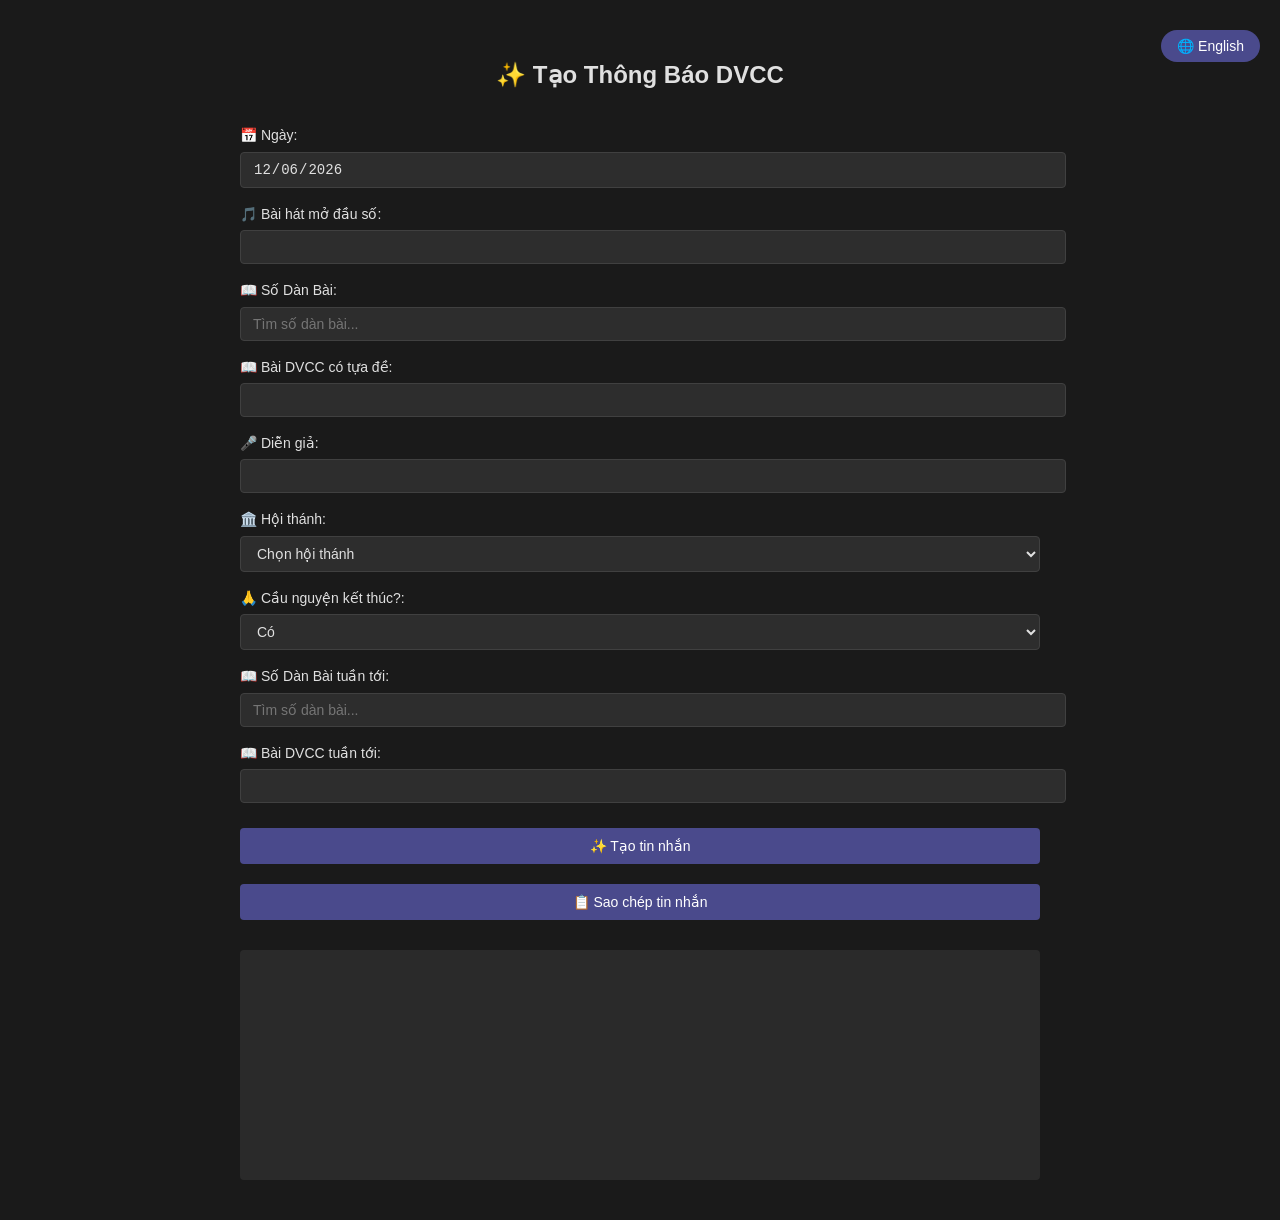
==== index.html @ 04a854a5 "Fixed date picker behavior" ====
<!DOCTYPE html>
<html lang="vi">
<head>
    <meta charset="UTF-8">
    <meta name="viewport" content="width=device-width, initial-scale=1.0">
    <title>Message Generator - Công cụ tạo tin nhắn</title>

    <!-- Primary Meta Tags -->
    <meta name="title" content="Message Generator - Công cụ tạo tin nhắn thông báo">
    <meta name="description" content="Tạo tin nhắn thông báo cho buổi nhóm họp cuối tuần một cách nhanh chóng và chuyên nghiệp. Giao diện hiện đại, hỗ trợ tiếng Việt và tiếng Anh.">
    <meta name="keywords" content="message generator, tin nhắn thông báo, nhóm họp cuối tuần, công cụ tạo tin nhắn">
    <meta name="author" content="JWCow">

    <!-- Open Graph / Facebook -->
    <meta property="og:type" content="website">
    <meta property="og:url" content="https://nhomhop-messenger.vercel.app/">
    <meta property="og:title" content="Message Generator - Công cụ tạo tin nhắn thông báo">
    <meta property="og:description" content="Tạo tin nhắn thông báo cho buổi nhóm họp cuối tuần một cách nhanh chóng và chuyên nghiệp. Giao diện hiện đại, hỗ trợ tiếng Việt và tiếng Anh.">
    <meta property="og:image" content="https://raw.githubusercontent.com/JWCow/NhomHopCuoiTuan/main/preview.png">
    <meta property="og:image:width" content="1200">
    <meta property="og:image:height" content="630">
    <meta property="og:locale" content="vi_VN">
    <meta property="og:site_name" content="Message Generator">

    <!-- Twitter -->
    <meta property="twitter:card" content="summary_large_image">
    <meta property="twitter:url" content="https://nhomhop-messenger.vercel.app/">
    <meta property="twitter:title" content="Message Generator - Công cụ tạo tin nhắn thông báo">
    <meta property="twitter:description" content="Tạo tin nhắn thông báo cho buổi nhóm họp cuối tuần một cách nhanh chóng và chuyên nghiệp. Giao diện hiện đại, hỗ trợ tiếng Việt và tiếng Anh.">
    <meta property="twitter:image" content="https://raw.githubusercontent.com/JWCow/NhomHopCuoiTuan/main/preview.png">
    <meta name="twitter:creator" content="@JWCow">

    <!-- Favicon -->
    <link rel="icon" type="image/png" href="[data-uri]">

    <style>
        :root {
            --bg-color: #1a1a1a;
            --text-color: #e0e0e0;
            --input-bg: #2d2d2d;
            --input-border: #404040;
            --button-bg: #4a4a8c;
            --button-hover: #5a5aa6;
            --preview-bg: #2a2a2a;
        }

        body {
            font-family: 'Segoe UI', sans-serif;
            background-color: var(--bg-color);
            color: var(--text-color);
            margin: 0;
            padding: 20px;
            line-height: 1.6;
        }

        .container {
            max-width: 800px;
            margin: 0 auto;
            padding: 20px;
        }

        .form-group {
            margin-bottom: 15px;
        }

        label {
            display: block;
            margin-bottom: 5px;
            font-size: 14px;
        }

        input, select {
            width: 100%;
            padding: 8px 12px;
            border: 1px solid var(--input-border);
            border-radius: 4px;
            background-color: var(--input-bg);
            color: var(--text-color);
            font-size: 14px;
        }

        button {
            background-color: var(--button-bg);
            color: white;
            border: none;
            padding: 10px 20px;
            border-radius: 4px;
            cursor: pointer;
            font-size: 14px;
            width: 100%;
            margin: 10px 0;
            transition: background-color 0.3s;
        }

        button:hover {
            background-color: var(--button-hover);
        }

        .preview {
            background-color: var(--preview-bg);
            padding: 15px;
            border-radius: 4px;
            margin-top: 20px;
            white-space: pre-wrap;
            min-height: 200px;
        }

        .title {
            text-align: center;
            margin-bottom: 30px;
            font-size: 24px;
        }

        .language-toggle {
            position: fixed;
            top: 20px;
            right: 20px;
            background-color: var(--button-bg);
            color: white;
            padding: 8px 16px;
            border-radius: 20px;
            cursor: pointer;
            transition: background-color 0.3s;
            border: none;
            font-size: 14px;
            width: auto;
        }

        .language-toggle:hover {
            background-color: var(--button-hover);
        }

        /* Remove the custom outline input styles */
        .outline-input-container {
            position: relative;
            width: 100%;
        }

        .outline-input {
            width: 100%;
            cursor: pointer;
        }

        /* Remove the custom arrow */
        .outline-input-container::after {
            display: none;
        }

        /* Style for datalist options */
        input::-webkit-calendar-picker-indicator {
            opacity: 0;
            cursor: pointer;
            position: absolute;
            right: 0;
            top: 0;
            width: 100%;
            height: 100%;
        }

        /* Highlight matching text */
        .highlight {
            background-color: var(--button-bg);
            color: white;
            padding: 0 2px;
            border-radius: 2px;
        }

        .congregation-input {
            display: flex;
            gap: 10px;
        }

        .congregation-input select,
        .congregation-input input {
            flex: 1;
        }

        datalist {
            max-height: 200px;
            overflow-y: auto;
        }

        /* Add these styles for the date input */
        input[type="date"] {
            position: relative;
            cursor: pointer;
        }

        input[type="date"]::-webkit-calendar-picker-indicator {
            position: absolute;
            right: 8px;
            cursor: pointer;
        }

        input[type="date"]::-webkit-inner-spin-button,
        input[type="date"]::-webkit-clear-button {
            display: none;
        }
    </style>
</head>
<body>
    <button class="language-toggle" onclick="toggleLanguage()">🌐 English</button>
    <div class="container">
        <h1 class="title" data-vi="✨ Tạo Thông Báo DVCC" data-en="✨ Public Talk Announcer">✨ Tạo Thông Báo DVCC</h1>
        
        <div class="form-group">
            <label data-vi="📅 Ngày:" data-en="📅 Date:">📅 Ngày:</label>
            <input type="date" 
                   id="date" 
                   required
                   onblur="this.blur()"
                   onfocus="this.showPicker()">
        </div>

        <div class="form-group">
            <label data-vi="🎵 Bài hát mở đầu số:" data-en="🎵 Opening Song Number:">🎵 Bài hát mở đầu số:</label>
            <input type="number" id="songNumber" required>
        </div>

        <div class="form-group">
            <label data-vi="📖 Số Dàn Bài:" data-en="📖 Outline Number:">📖 Số Dàn Bài:</label>
            <input type="text" 
                   id="outlineSearch" 
                   list="outlineList"
                   placeholder="Tìm số dàn bài..."
                   onchange="handleOutlineSearch(this.value)"
                   required>
            <input type="hidden" id="outlineNumber">
            <datalist id="outlineList">
                <!-- Will be populated by JavaScript -->
            </datalist>
        </div>

        <div class="form-group">
            <label data-vi="📖 Bài DVCC có tựa đề:" data-en="📖 Public Talk Title:">📖 Bài DVCC có tựa đề:</label>
            <input type="text" 
                   id="talkTitle" 
                   readonly 
                   required>
        </div>

        <div class="form-group">
            <label data-vi="🎤 Diễn giả:" data-en="🎤 Speaker:">🎤 Diễn giả:</label>
            <input type="text" id="speaker" required>
        </div>

        <div class="form-group">
            <label data-vi="🏛️ Hội thánh:" data-en="🏛️ Congregation:">🏛️ Hội thánh:</label>
            <div class="congregation-input">
                <select id="congregationSelect" onchange="handleCongregationChange(this.value)">
                    <option value="">Chọn hội thánh</option>
                    <option value="custom" data-vi="Tùy chỉnh" data-en="Custom">Tùy chỉnh</option>
                    <!-- Will be populated by JavaScript -->
                </select>
                <input type="text" 
                       id="congregation" 
                       style="display: none;"
                       placeholder="Nhập tên hội thánh"
                       required>
            </div>
        </div>

        <div class="form-group">
            <label data-vi="🙏 Cầu nguyện kết thúc?:" data-en="🙏 Closing Prayer?:">🙏 Cầu nguyện kết thúc?:</label>
            <select id="prayerConfirm">
                <option value="Có" data-vi="Có" data-en="Yes">Có</option>
                <option value="Không" data-vi="Không" data-en="No">Không</option>
            </select>
        </div>

        <div class="form-group">
            <label data-vi="📖 Số Dàn Bài tuần tới:" data-en="📖 Next Week's Outline Number:">📖 Số Dàn Bài tuần tới:</label>
            <input type="text" 
                   id="nextOutlineSearch" 
                   list="nextOutlineList"
                   placeholder="Tìm số dàn bài..."
                   onchange="handleNextOutlineSearch(this.value)"
                   required>
            <input type="hidden" id="nextOutlineNumber">
            <datalist id="nextOutlineList">
                <!-- Will be populated by JavaScript -->
            </datalist>
        </div>

        <div class="form-group">
            <label data-vi="📖 Bài DVCC tuần tới:" data-en="📖 Next Week's Talk Title:">📖 Bài DVCC tuần tới:</label>
            <input type="text" 
                   id="nextTalkTitle" 
                   readonly>
        </div>

        <button onclick="generateMessage()" data-vi="✨ Tạo tin nhắn" data-en="✨ Generate Message">✨ Tạo tin nhắn</button>
        <button onclick="copyToClipboard()" data-vi="📋 Sao chép tin nhắn" data-en="📋 Copy Message">📋 Sao chép tin nhắn</button>

        <div class="preview" id="preview"></div>
    </div>

    <script>
        let currentLanguage = 'vi';
        const translations = {
            vi: {
                greeting: '👋 Chào các anh!',
                meetingDate: '📅 Nhóm họp ngày',
                has: 'có',
                openingSong: '🎵 Bài hát mở đầu số:',
                talkTitle: '📖 Bài DVCC có tựa đề:',
                speaker: '🎤 Diễn giả:',
                congregation: '🏛️ Hội thánh:',
                closingPrayer: '🙏 Diễn giả sẽ cầu nguyện kết thúc:',
                nextWeekTalk: '📖 Bài DVCC cho thứ bảy tuần tới có tựa đề:',
                thanks: '🙏 Cảm ơn các anh.',
                copyAlert: 'Vui lòng tạo tin nhắn trước khi sao chép!',
                copySuccess: 'Đã sao chép tin nhắn vào clipboard!',
                copyError: 'Không thể sao chép tin nhắn. Vui lòng thử lại!'
            },
            en: {
                greeting: '👋 Hello brothers!',
                meetingDate: '📅 Meeting on',
                has: 'includes',
                openingSong: '🎵 Opening Song Number:',
                talkTitle: '📖 Public Talk Title:',
                speaker: '🎤 Speaker:',
                congregation: '🏛️ Congregation:',
                closingPrayer: '🙏 Speaker will give closing prayer:',
                nextWeekTalk: '📖 Next Saturday\'s Public Talk Title:',
                thanks: '🙏 Thank you brothers.',
                copyAlert: 'Please generate a message before copying!',
                copySuccess: 'Message copied to clipboard!',
                copyError: 'Could not copy message. Please try again!'
            }
        };

        function toggleLanguage() {
            currentLanguage = currentLanguage === 'vi' ? 'en' : 'vi';
            const toggle = document.querySelector('.language-toggle');
            toggle.textContent = currentLanguage === 'vi' ? '🌐 English' : '🌐 Tiếng Việt';
            
            // Update all labels and buttons
            document.querySelectorAll('[data-vi]').forEach(element => {
                element.textContent = element.getAttribute(`data-${currentLanguage}`);
            });

            // Update placeholders
            document.getElementById('congregation').placeholder = 
                currentLanguage === 'vi' ? 'Nhập tên hội thánh' : 'Enter congregation name';
            document.getElementById('outlineSearch').placeholder = 
                currentLanguage === 'vi' ? 'Tìm số dàn bài...' : 'Search outline number...';
            document.getElementById('nextOutlineSearch').placeholder = 
                currentLanguage === 'vi' ? 'Tìm số dàn bài...' : 'Search outline number...';

            // Update select options
            document.querySelectorAll('option[data-vi]').forEach(option => {
                option.textContent = option.getAttribute(`data-${currentLanguage}`);
            });

            // Regenerate message if preview exists
            const preview = document.getElementById('preview');
            if (preview.textContent) {
                generateMessage();
            }
        }

        function formatDate(date) {
            const [year, month, day] = date.split('-');
            return `${day}/${month}/${year}`;
        }

        function generateMessage() {
            const t = translations[currentLanguage];
            const date = formatDate(document.getElementById('date').value);
            const songNumber = document.getElementById('songNumber').value;
            const outlineNumber = document.getElementById('outlineNumber').value;
            const talkTitle = document.getElementById('talkTitle').value;
            const speaker = document.getElementById('speaker').value;
            const congregation = document.getElementById('congregation').value;
            const prayerConfirm = document.getElementById('prayerConfirm').value;
            const nextOutlineNumber = document.getElementById('nextOutlineNumber').value;
            const nextTalkTitle = document.getElementById('nextTalkTitle').value;

            const prayerEmoji = prayerConfirm === 'Có' ? '✅' : '❌';
            const prayerText = currentLanguage === 'vi' ? prayerConfirm : (prayerConfirm === 'Có' ? 'Yes' : 'No');

            const message = `${t.greeting}

${t.meetingDate} ${date} ${t.has}:

${t.openingSong} ${songNumber}

${t.talkTitle}
"${outlineNumber} ${talkTitle}"

${t.speaker} ${speaker}
${t.congregation} ${congregation}
${t.closingPrayer} ${prayerText} ${prayerEmoji}

${t.nextWeekTalk}
"${nextOutlineNumber} ${nextTalkTitle}"

${t.thanks}`;

            document.getElementById('preview').textContent = message;
        }

        function copyToClipboard() {
            const preview = document.getElementById('preview');
            const text = preview.textContent;
            const t = translations[currentLanguage];
            
            if (!text) {
                alert(t.copyAlert);
                return;
            }

            navigator.clipboard.writeText(text).then(() => {
                alert(t.copySuccess);
            }).catch(err => {
                console.error('Copy failed:', err);
                alert(t.copyError);
            });
        }

        // Set today's date as default
        document.getElementById('date').valueAsDate = new Date();

        let outlines = []; // Will store the outline database
        let congregations = []; // Will store the congregations database

        // Function to load the outline database
        async function loadOutlines() {
            try {
                const response = await fetch('outlines.json');
                const data = await response.json();
                outlines = data.outlines;
                populateOutlinesList();
            } catch (error) {
                console.error('Error loading outlines:', error);
            }
        }

        // Function to load the congregations database
        async function loadCongregations() {
            try {
                const response = await fetch('congregations.json');
                const data = await response.json();
                congregations = data.congregations;
                populateCongregationsList();
            } catch (error) {
                console.error('Error loading congregations:', error);
            }
        }

        // Function to populate the outline selects
        function populateOutlinesList() {
            const outlineList = document.getElementById('outlineList');
            const nextOutlineList = document.getElementById('nextOutlineList');
            
            // Clear existing options
            outlineList.innerHTML = '';
            nextOutlineList.innerHTML = '';
            
            // Add outline options
            outlines.forEach(outline => {
                // For the first outline datalist
                const option = document.createElement('option');
                option.value = outline.number;
                option.textContent = `${outline.number.padStart(3, '0')} - ${outline.title}`;
                outlineList.appendChild(option);
                
                // For the next week's outline datalist
                const nextOption = document.createElement('option');
                nextOption.value = outline.number;
                nextOption.textContent = `${outline.number.padStart(3, '0')} - ${outline.title}`;
                nextOutlineList.appendChild(nextOption);
            });
        }

        // Function to populate the congregation select
        function populateCongregationsList() {
            const congregationSelect = document.getElementById('congregationSelect');
            
            // Keep the first two options (placeholder and custom)
            const placeholder = congregationSelect.querySelector('option[value=""]');
            const customOption = congregationSelect.querySelector('option[value="custom"]');
            
            // Clear all options
            congregationSelect.innerHTML = '';
            
            // Add back placeholder and custom options
            if (placeholder) congregationSelect.appendChild(placeholder);
            if (customOption) congregationSelect.appendChild(customOption);
            
            // Add congregation options
            congregations.forEach(congregation => {
                const option = document.createElement('option');
                option.value = congregation.name;
                option.textContent = congregation.name;
                congregationSelect.appendChild(option);
            });
        }

        // Function to handle outline input
        function handleOutlineInput(value) {
            const outline = outlines.find(o => o.number.toString() === value);
            const talkTitleInput = document.getElementById('talkTitle');
            
            if (outline) {
                talkTitleInput.value = outline.title;
            } else {
                talkTitleInput.value = '';
            }
        }

        // Function to handle next outline search
        function handleNextOutlineSearch(value) {
            const outline = outlines.find(o => o.number === value);
            if (outline) {
                document.getElementById('nextOutlineNumber').value = outline.number;
                document.getElementById('nextTalkTitle').value = outline.title;
            }
        }

        // Function to handle congregation selection change
        function handleCongregationChange(value) {
            const congregationInput = document.getElementById('congregation');
            
            if (value === 'custom') {
                congregationInput.style.display = 'block';
                congregationInput.value = '';
                congregationInput.focus();
            } else {
                congregationInput.style.display = 'none';
                congregationInput.value = value || '';  // Handle empty selection
            }
        }

        // Function to handle outline search
        function handleOutlineSearch(value) {
            const outline = outlines.find(o => o.number === value);
            if (outline) {
                document.getElementById('outlineNumber').value = outline.number;
                document.getElementById('talkTitle').value = outline.title;
            }
        }

        // Load outlines and congregations when the page loads
        document.addEventListener('DOMContentLoaded', () => {
            loadOutlines();
            loadCongregations();
        });
    </script>
</body>
</html>
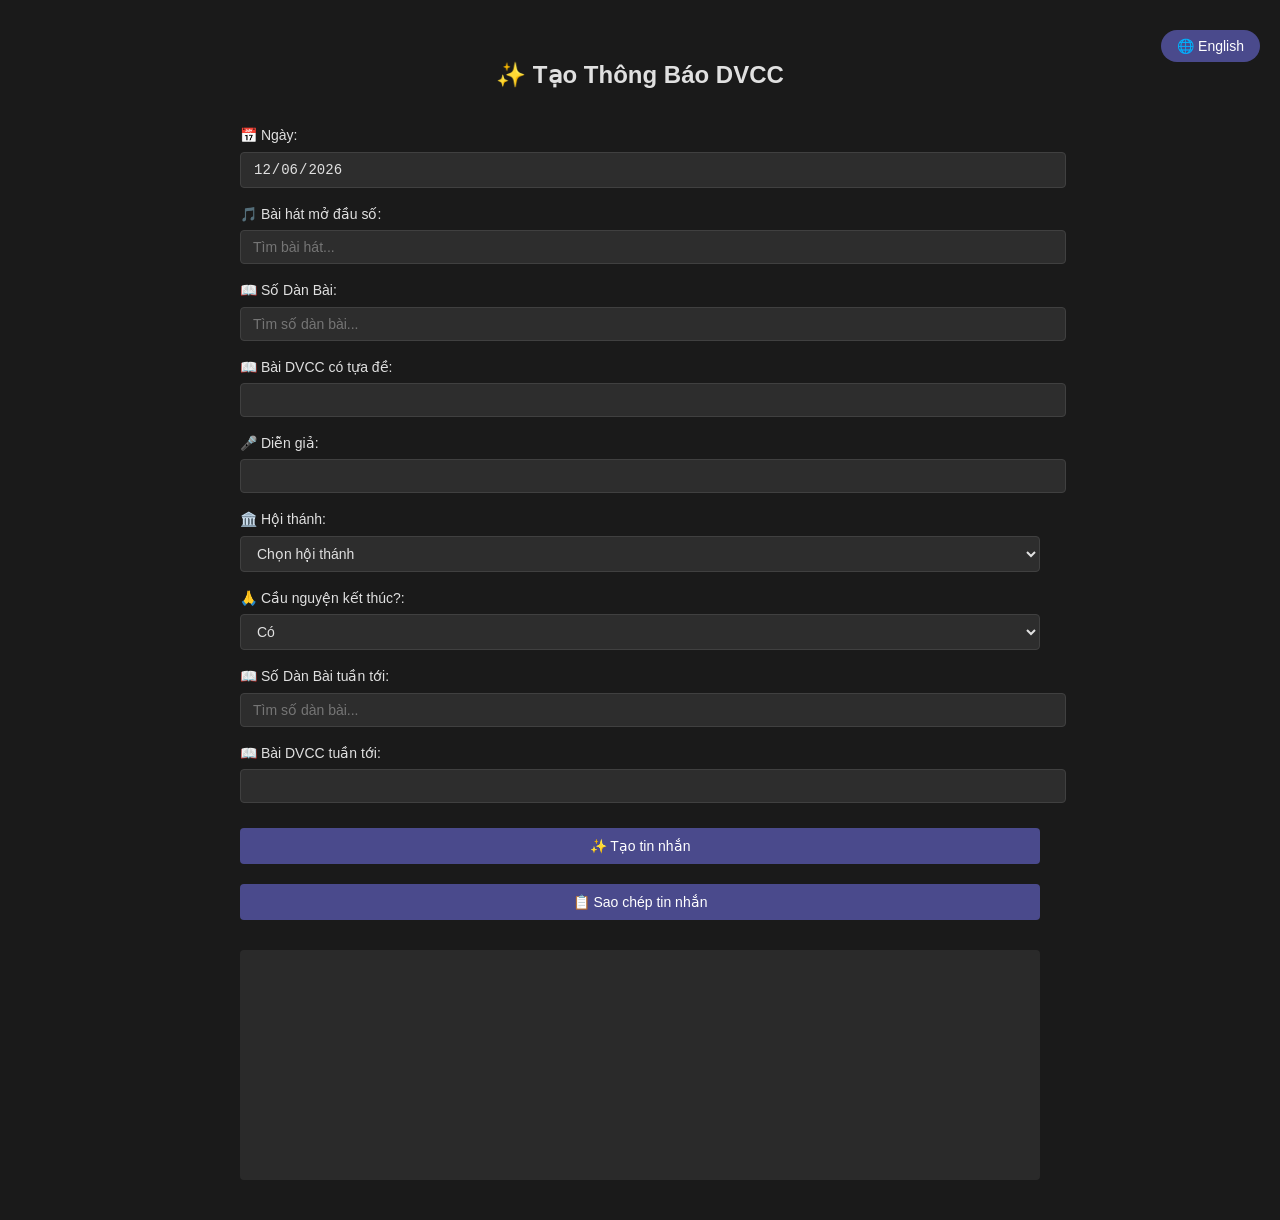
==== commit f2d6edf8: "Added searchable song selection with complete songs database" ====
--- a/index.html
+++ b/index.html
@@ -214,7 +214,16 @@
 
         <div class="form-group">
             <label data-vi="🎵 Bài hát mở đầu số:" data-en="🎵 Opening Song Number:">🎵 Bài hát mở đầu số:</label>
-            <input type="number" id="songNumber" required>
+            <input type="text" 
+                   id="songSearch" 
+                   list="songList"
+                   placeholder="Tìm bài hát..."
+                   onchange="handleSongSearch(this.value)"
+                   required>
+            <input type="hidden" id="songNumber">
+            <datalist id="songList">
+                <!-- Will be populated by JavaScript -->
+            </datalist>
         </div>
 
         <div class="form-group">
@@ -424,6 +433,7 @@
 
         let outlines = []; // Will store the outline database
         let congregations = []; // Will store the congregations database
+        let songs = []; // Will store the songs database
 
         // Function to load the outline database
         async function loadOutlines() {
@@ -446,6 +456,18 @@
                 populateCongregationsList();
             } catch (error) {
                 console.error('Error loading congregations:', error);
+            }
+        }
+
+        // Function to load the songs database
+        async function loadSongs() {
+            try {
+                const response = await fetch('songs.json');
+                const data = await response.json();
+                songs = data.songs;
+                populateSongsList();
+            } catch (error) {
+                console.error('Error loading songs:', error);
             }
         }
 
@@ -498,6 +520,22 @@
             });
         }
 
+        // Function to populate the songs datalist
+        function populateSongsList() {
+            const songList = document.getElementById('songList');
+            
+            // Clear existing options
+            songList.innerHTML = '';
+            
+            // Add song options
+            songs.forEach(song => {
+                const option = document.createElement('option');
+                option.value = song.number;
+                option.textContent = `${song.number.padStart(3, '0')} - ${song.title}`;
+                songList.appendChild(option);
+            });
+        }
+
         // Function to handle outline input
         function handleOutlineInput(value) {
             const outline = outlines.find(o => o.number.toString() === value);
@@ -542,10 +580,19 @@
             }
         }
 
-        // Load outlines and congregations when the page loads
+        // Function to handle song search
+        function handleSongSearch(value) {
+            const song = songs.find(s => s.number === value);
+            if (song) {
+                document.getElementById('songNumber').value = song.number;
+            }
+        }
+
+        // Load outlines, congregations, and songs when the page loads
         document.addEventListener('DOMContentLoaded', () => {
             loadOutlines();
             loadCongregations();
+            loadSongs();
         });
     </script>
 </body>
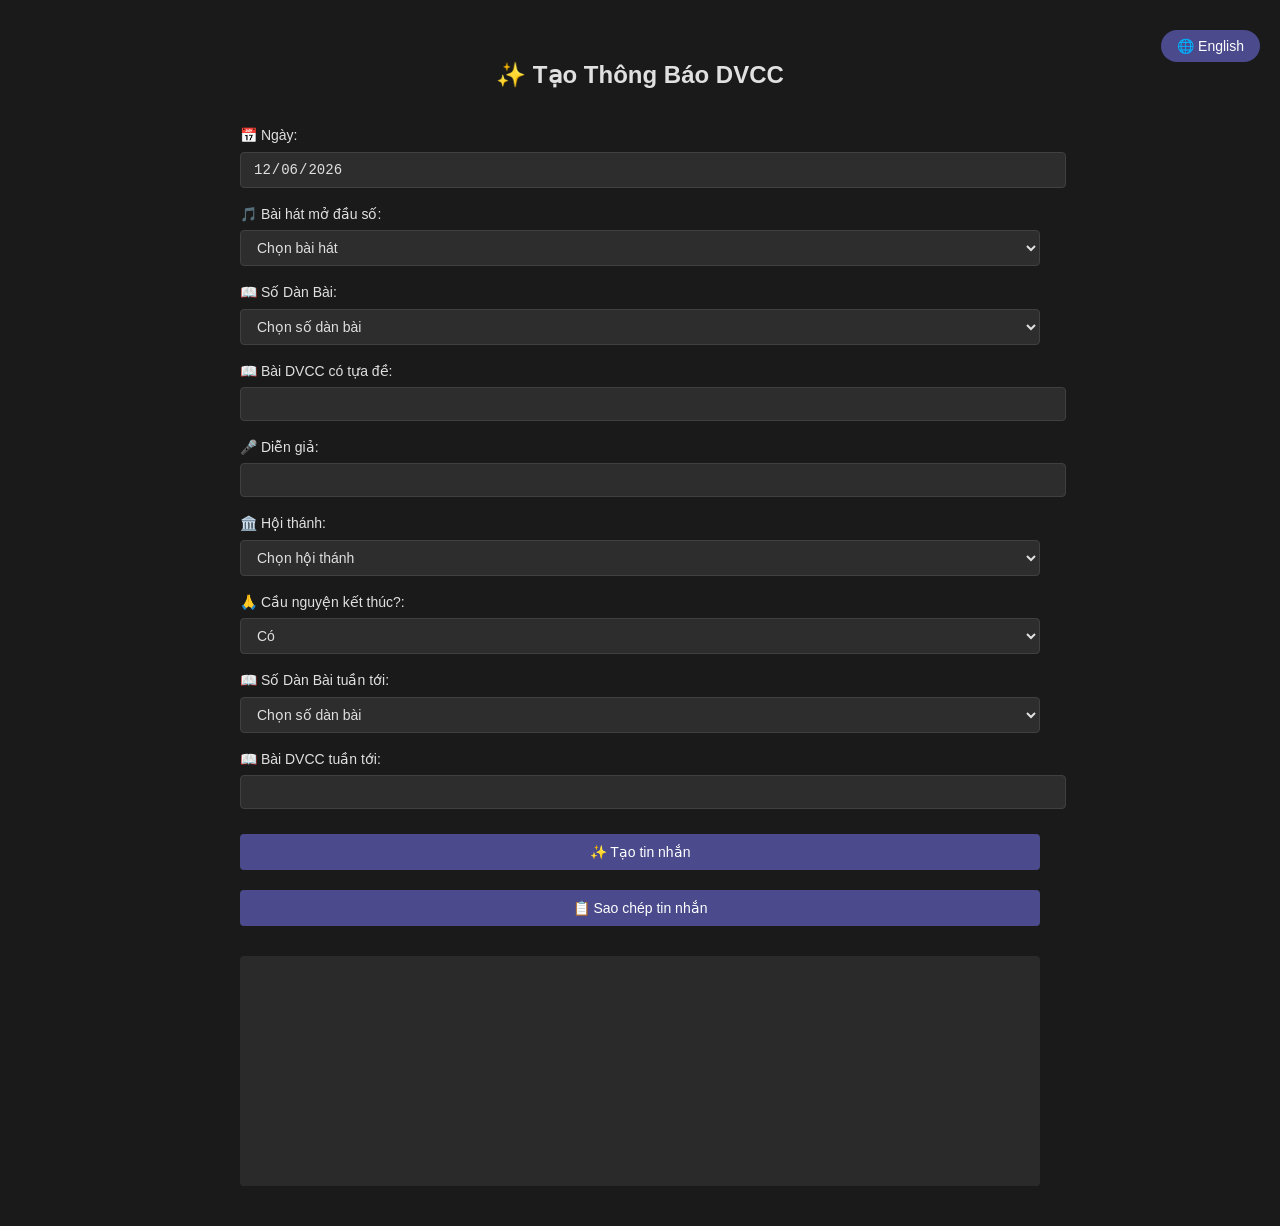
==== commit 332e36cd: "Improve UX with dropdown selects and update data lists" ====
--- a/index.html
+++ b/index.html
@@ -1,399 +1,627 @@
 <!DOCTYPE html>
 <html lang="vi">
-<head>
-    <meta charset="UTF-8">
-    <meta name="viewport" content="width=device-width, initial-scale=1.0">
-    <title>Message Generator - Công cụ tạo tin nhắn</title>
-
-    <!-- Primary Meta Tags -->
-    <meta name="title" content="Message Generator - Công cụ tạo tin nhắn thông báo">
-    <meta name="description" content="Tạo tin nhắn thông báo cho buổi nhóm họp cuối tuần một cách nhanh chóng và chuyên nghiệp. Giao diện hiện đại, hỗ trợ tiếng Việt và tiếng Anh.">
-    <meta name="keywords" content="message generator, tin nhắn thông báo, nhóm họp cuối tuần, công cụ tạo tin nhắn">
-    <meta name="author" content="JWCow">
-
-    <!-- Open Graph / Facebook -->
-    <meta property="og:type" content="website">
-    <meta property="og:url" content="https://nhomhop-messenger.vercel.app/">
-    <meta property="og:title" content="Message Generator - Công cụ tạo tin nhắn thông báo">
-    <meta property="og:description" content="Tạo tin nhắn thông báo cho buổi nhóm họp cuối tuần một cách nhanh chóng và chuyên nghiệp. Giao diện hiện đại, hỗ trợ tiếng Việt và tiếng Anh.">
-    <meta property="og:image" content="https://raw.githubusercontent.com/JWCow/NhomHopCuoiTuan/main/preview.png">
-    <meta property="og:image:width" content="1200">
-    <meta property="og:image:height" content="630">
-    <meta property="og:locale" content="vi_VN">
-    <meta property="og:site_name" content="Message Generator">
-
-    <!-- Twitter -->
-    <meta property="twitter:card" content="summary_large_image">
-    <meta property="twitter:url" content="https://nhomhop-messenger.vercel.app/">
-    <meta property="twitter:title" content="Message Generator - Công cụ tạo tin nhắn thông báo">
-    <meta property="twitter:description" content="Tạo tin nhắn thông báo cho buổi nhóm họp cuối tuần một cách nhanh chóng và chuyên nghiệp. Giao diện hiện đại, hỗ trợ tiếng Việt và tiếng Anh.">
-    <meta property="twitter:image" content="https://raw.githubusercontent.com/JWCow/NhomHopCuoiTuan/main/preview.png">
-    <meta name="twitter:creator" content="@JWCow">
-
-    <!-- Favicon -->
-    <link rel="icon" type="image/png" href="[data-uri]">
-
-    <style>
-        :root {
-            --bg-color: #1a1a1a;
-            --text-color: #e0e0e0;
-            --input-bg: #2d2d2d;
-            --input-border: #404040;
-            --button-bg: #4a4a8c;
-            --button-hover: #5a5aa6;
-            --preview-bg: #2a2a2a;
-        }
-
-        body {
-            font-family: 'Segoe UI', sans-serif;
-            background-color: var(--bg-color);
-            color: var(--text-color);
-            margin: 0;
-            padding: 20px;
-            line-height: 1.6;
-        }
-
-        .container {
-            max-width: 800px;
-            margin: 0 auto;
-            padding: 20px;
-        }
-
-        .form-group {
-            margin-bottom: 15px;
-        }
-
-        label {
-            display: block;
-            margin-bottom: 5px;
-            font-size: 14px;
-        }
-
-        input, select {
-            width: 100%;
-            padding: 8px 12px;
-            border: 1px solid var(--input-border);
-            border-radius: 4px;
-            background-color: var(--input-bg);
-            color: var(--text-color);
-            font-size: 14px;
-        }
-
-        button {
-            background-color: var(--button-bg);
-            color: white;
-            border: none;
-            padding: 10px 20px;
-            border-radius: 4px;
-            cursor: pointer;
-            font-size: 14px;
-            width: 100%;
-            margin: 10px 0;
-            transition: background-color 0.3s;
-        }
-
-        button:hover {
-            background-color: var(--button-hover);
-        }
-
-        .preview {
-            background-color: var(--preview-bg);
-            padding: 15px;
-            border-radius: 4px;
-            margin-top: 20px;
-            white-space: pre-wrap;
-            min-height: 200px;
-        }
-
-        .title {
-            text-align: center;
-            margin-bottom: 30px;
-            font-size: 24px;
-        }
-
-        .language-toggle {
-            position: fixed;
-            top: 20px;
-            right: 20px;
-            background-color: var(--button-bg);
-            color: white;
-            padding: 8px 16px;
-            border-radius: 20px;
-            cursor: pointer;
-            transition: background-color 0.3s;
-            border: none;
-            font-size: 14px;
-            width: auto;
-        }
-
-        .language-toggle:hover {
-            background-color: var(--button-hover);
-        }
-
-        /* Remove the custom outline input styles */
-        .outline-input-container {
-            position: relative;
-            width: 100%;
-        }
-
-        .outline-input {
-            width: 100%;
-            cursor: pointer;
-        }
-
-        /* Remove the custom arrow */
-        .outline-input-container::after {
-            display: none;
-        }
-
-        /* Style for datalist options */
-        input::-webkit-calendar-picker-indicator {
-            opacity: 0;
-            cursor: pointer;
-            position: absolute;
-            right: 0;
-            top: 0;
-            width: 100%;
-            height: 100%;
-        }
-
-        /* Highlight matching text */
-        .highlight {
-            background-color: var(--button-bg);
-            color: white;
-            padding: 0 2px;
-            border-radius: 2px;
-        }
-
-        .congregation-input {
-            display: flex;
-            gap: 10px;
-        }
-
-        .congregation-input select,
-        .congregation-input input {
-            flex: 1;
-        }
-
-        datalist {
-            max-height: 200px;
-            overflow-y: auto;
-        }
-
-        /* Add these styles for the date input */
-        input[type="date"] {
-            position: relative;
-            cursor: pointer;
-        }
-
-        input[type="date"]::-webkit-calendar-picker-indicator {
-            position: absolute;
-            right: 8px;
-            cursor: pointer;
-        }
-
-        input[type="date"]::-webkit-inner-spin-button,
-        input[type="date"]::-webkit-clear-button {
-            display: none;
-        }
-    </style>
-</head>
-<body>
-    <button class="language-toggle" onclick="toggleLanguage()">🌐 English</button>
-    <div class="container">
-        <h1 class="title" data-vi="✨ Tạo Thông Báo DVCC" data-en="✨ Public Talk Announcer">✨ Tạo Thông Báo DVCC</h1>
-        
-        <div class="form-group">
-            <label data-vi="📅 Ngày:" data-en="📅 Date:">📅 Ngày:</label>
-            <input type="date" 
-                   id="date" 
-                   required
-                   onblur="this.blur()"
-                   onfocus="this.showPicker()">
+    <head>
+        <meta charset="UTF-8">
+        <meta name="viewport" content="width=device-width, initial-scale=1.0">
+        <title>Message Generator - Công cụ tạo tin nhắn</title>
+
+        <!-- Primary Meta Tags -->
+        <meta
+            name="title"
+            content="Message Generator - Công cụ tạo tin nhắn thông báo"
+        >
+        <meta
+            name="description"
+            content="Tạo tin nhắn thông báo cho buổi nhóm họp cuối tuần một cách nhanh chóng và chuyên nghiệp. Giao diện hiện đại, hỗ trợ tiếng Việt và tiếng Anh."
+        >
+        <meta
+            name="keywords"
+            content="message generator, tin nhắn thông báo, nhóm họp cuối tuần, công cụ tạo tin nhắn"
+        >
+        <meta name="author" content="JWCow">
+
+        <!-- Open Graph / Facebook -->
+        <meta property="og:type" content="website">
+        <meta property="og:url" content="https://nhomhop-messenger.vercel.app/">
+        <meta
+            property="og:title"
+            content="Message Generator - Công cụ tạo tin nhắn thông báo"
+        >
+        <meta
+            property="og:description"
+            content="Tạo tin nhắn thông báo cho buổi nhóm họp cuối tuần một cách nhanh chóng và chuyên nghiệp. Giao diện hiện đại, hỗ trợ tiếng Việt và tiếng Anh."
+        >
+        <meta
+            property="og:image"
+            content="https://raw.githubusercontent.com/JWCow/NhomHopCuoiTuan/main/preview.png"
+        >
+        <meta property="og:image:width" content="1200">
+        <meta property="og:image:height" content="630">
+        <meta property="og:locale" content="vi_VN">
+        <meta property="og:site_name" content="Message Generator">
+
+        <!-- Twitter -->
+        <meta property="twitter:card" content="summary_large_image">
+        <meta
+            property="twitter:url"
+            content="https://nhomhop-messenger.vercel.app/"
+        >
+        <meta
+            property="twitter:title"
+            content="Message Generator - Công cụ tạo tin nhắn thông báo"
+        >
+        <meta
+            property="twitter:description"
+            content="Tạo tin nhắn thông báo cho buổi nhóm họp cuối tuần một cách nhanh chóng và chuyên nghiệp. Giao diện hiện đại, hỗ trợ tiếng Việt và tiếng Anh."
+        >
+        <meta
+            property="twitter:image"
+            content="https://raw.githubusercontent.com/JWCow/NhomHopCuoiTuan/main/preview.png"
+        >
+        <meta name="twitter:creator" content="@JWCow">
+
+        <!-- Favicon -->
+        <link
+            rel="icon"
+            type="image/png"
+            href="[data-uri]"
+        >
+
+        <style>
+            :root {
+                --bg-color: #1a1a1a;
+                --text-color: #e0e0e0;
+                --input-bg: #2d2d2d;
+                --input-border: #404040;
+                --button-bg: #4a4a8c;
+                --button-hover: #5a5aa6;
+                --preview-bg: #2a2a2a;
+            }
+
+            body {
+                font-family: "Segoe UI", sans-serif;
+                background-color: var(--bg-color);
+                color: var(--text-color);
+                margin: 0;
+                padding: 20px;
+                line-height: 1.6;
+            }
+
+            .container {
+                max-width: 800px;
+                margin: 0 auto;
+                padding: 20px;
+            }
+
+            .form-group {
+                margin-bottom: 15px;
+            }
+
+            label {
+                display: block;
+                margin-bottom: 5px;
+                font-size: 14px;
+            }
+
+            input, select {
+                width: 100%;
+                padding: 8px 12px;
+                border: 1px solid var(--input-border);
+                border-radius: 4px;
+                background-color: var(--input-bg);
+                color: var(--text-color);
+                font-size: 14px;
+            }
+
+            button {
+                background-color: var(--button-bg);
+                color: white;
+                border: none;
+                padding: 10px 20px;
+                border-radius: 4px;
+                cursor: pointer;
+                font-size: 14px;
+                width: 100%;
+                margin: 10px 0;
+                transition: background-color 0.3s;
+            }
+
+            button:hover {
+                background-color: var(--button-hover);
+            }
+
+            .preview {
+                background-color: var(--preview-bg);
+                padding: 15px;
+                border-radius: 4px;
+                margin-top: 20px;
+                white-space: pre-wrap;
+                min-height: 200px;
+            }
+
+            .title {
+                text-align: center;
+                margin-bottom: 30px;
+                font-size: 24px;
+            }
+
+            .language-toggle {
+                position: fixed;
+                top: 20px;
+                right: 20px;
+                background-color: var(--button-bg);
+                color: white;
+                padding: 8px 16px;
+                border-radius: 20px;
+                cursor: pointer;
+                transition: background-color 0.3s;
+                border: none;
+                font-size: 14px;
+                width: auto;
+            }
+
+            .language-toggle:hover {
+                background-color: var(--button-hover);
+            }
+
+            /* Remove the custom outline input styles */
+            .outline-input-container {
+                position: relative;
+                width: 100%;
+            }
+
+            .outline-input {
+                width: 100%;
+                cursor: pointer;
+            }
+
+            /* Remove the custom arrow */
+            .outline-input-container::after {
+                display: none;
+            }
+
+            /* Style for datalist options */
+            input::-webkit-calendar-picker-indicator {
+                opacity: 0;
+                cursor: pointer;
+                position: absolute;
+                right: 0;
+                top: 0;
+                width: 100%;
+                height: 100%;
+            }
+
+            /* Highlight matching text */
+            .highlight {
+                background-color: var(--button-bg);
+                color: white;
+                padding: 0 2px;
+                border-radius: 2px;
+            }
+
+            .congregation-input {
+                display: flex;
+                gap: 10px;
+            }
+
+            .congregation-input select,
+            .congregation-input input {
+                flex: 1;
+            }
+
+            datalist {
+                max-height: 200px;
+                overflow-y: auto;
+            }
+
+            /* Add these styles for the date input */
+            input[type="date"] {
+                position: relative;
+                cursor: pointer;
+            }
+
+            input[type="date"]::-webkit-calendar-picker-indicator {
+                position: absolute;
+                right: 8px;
+                cursor: pointer;
+            }
+
+            input[type="date"]::-webkit-inner-spin-button,
+            input[type="date"]::-webkit-clear-button {
+                display: none;
+            }
+        </style>
+    </head>
+    <body>
+        <button class="language-toggle" onclick="toggleLanguage()">
+            🌐 English
+        </button>
+        <div class="container">
+            <h1
+                class="title"
+                data-vi="✨ Tạo Thông Báo DVCC"
+                data-en="✨ Public Talk Announcer"
+            >
+                ✨ Tạo Thông Báo DVCC
+            </h1>
+
+            <div class="form-group">
+                <label data-vi="📅 Ngày:" data-en="📅 Date:">📅 Ngày:</label>
+                <input
+                    type="date"
+                    id="date"
+                    required
+                    onblur="this.blur()"
+                    onfocus="this.showPicker()"
+                >
+            </div>
+
+            <div class="form-group">
+                <label
+                    data-vi="🎵 Bài hát mở đầu số:"
+                    data-en="🎵 Opening Song Number:"
+                >🎵 Bài hát mở đầu số:</label>
+                <div class="congregation-input">
+                    <select
+                        id="songSelect"
+                        onchange="handleSongChange(this.value)"
+                    >
+                        <option
+                            value=""
+                            data-vi="Chọn bài hát"
+                            data-en="Select song"
+                        >
+                            Chọn bài hát
+                        </option>
+                        <option
+                            value="custom"
+                            data-vi="Tùy chỉnh"
+                            data-en="Custom"
+                        >
+                            Tùy chỉnh
+                        </option>
+                        <!-- Will be populated by JavaScript -->
+                    </select>
+                    <input
+                        type="text"
+                        id="songCustom"
+                        style="display: none"
+                        placeholder="Nhập số bài hát"
+                        oninput="handleSongCustomInput(this.value)"
+                    >
+                </div>
+                <input type="hidden" id="songNumber">
+            </div>
+
+            <div class="form-group">
+                <label data-vi="📖 Số Dàn Bài:" data-en="📖 Outline Number:"
+                >📖 Số Dàn Bài:</label>
+                <div class="congregation-input">
+                    <select
+                        id="outlineSelect"
+                        onchange="handleOutlineChange(this.value)"
+                    >
+                        <option
+                            value=""
+                            data-vi="Chọn số dàn bài"
+                            data-en="Select outline"
+                        >
+                            Chọn số dàn bài
+                        </option>
+                        <option
+                            value="custom"
+                            data-vi="Tùy chỉnh"
+                            data-en="Custom"
+                        >
+                            Tùy chỉnh
+                        </option>
+                        <!-- Will be populated by JavaScript -->
+                    </select>
+                    <input
+                        type="text"
+                        id="outlineCustom"
+                        style="display: none"
+                        placeholder="Nhập số dàn bài"
+                        oninput="handleOutlineCustomInput(this.value)"
+                    >
+                </div>
+                <input type="hidden" id="outlineNumber">
+            </div>
+
+            <div class="form-group">
+                <label
+                    data-vi="📖 Bài DVCC có tựa đề:"
+                    data-en="📖 Public Talk Title:"
+                >📖 Bài DVCC có tựa đề:</label>
+                <input type="text" id="talkTitle" required>
+            </div>
+
+            <div class="form-group">
+                <label data-vi="🎤 Diễn giả:" data-en="🎤 Speaker:"
+                >🎤 Diễn giả:</label>
+                <input type="text" id="speaker" required>
+            </div>
+
+            <div class="form-group">
+                <label data-vi="🏛️ Hội thánh:" data-en="🏛️ Congregation:"
+                >🏛️ Hội thánh:</label>
+                <div class="congregation-input">
+                    <select
+                        id="congregationSelect"
+                        onchange="handleCongregationChange(this.value)"
+                    >
+                        <option value="">Chọn hội thánh</option>
+                        <option
+                            value="custom"
+                            data-vi="Tùy chỉnh"
+                            data-en="Custom"
+                        >
+                            Tùy chỉnh
+                        </option>
+                        <!-- Will be populated by JavaScript -->
+                    </select>
+                    <input
+                        type="text"
+                        id="congregation"
+                        style="display: none"
+                        placeholder="Nhập tên hội thánh"
+                        required
+                    >
+                </div>
+            </div>
+
+            <div class="form-group">
+                <label
+                    data-vi="🙏 Cầu nguyện kết thúc?:"
+                    data-en="🙏 Closing Prayer?:"
+                >🙏 Cầu nguyện kết thúc?:</label>
+                <select id="prayerConfirm">
+                    <option value="Có" data-vi="Có" data-en="Yes">Có</option>
+                    <option value="Không" data-vi="Không" data-en="No">
+                        Không
+                    </option>
+                </select>
+            </div>
+
+            <div class="form-group">
+                <label
+                    data-vi="📖 Số Dàn Bài tuần tới:"
+                    data-en="📖 Next Week's Outline Number:"
+                >📖 Số Dàn Bài tuần tới:</label>
+                <div class="congregation-input">
+                    <select
+                        id="nextOutlineSelect"
+                        onchange="handleNextOutlineChange(this.value)"
+                    >
+                        <option
+                            value=""
+                            data-vi="Chọn số dàn bài"
+                            data-en="Select outline"
+                        >
+                            Chọn số dàn bài
+                        </option>
+                        <option
+                            value="custom"
+                            data-vi="Tùy chỉnh"
+                            data-en="Custom"
+                        >
+                            Tùy chỉnh
+                        </option>
+                        <!-- Will be populated by JavaScript -->
+                    </select>
+                    <input
+                        type="text"
+                        id="nextOutlineCustom"
+                        style="display: none"
+                        placeholder="Nhập số dàn bài"
+                        oninput="handleNextOutlineCustomInput(this.value)"
+                    >
+                </div>
+                <input type="hidden" id="nextOutlineNumber">
+            </div>
+
+            <div class="form-group">
+                <label
+                    data-vi="📖 Bài DVCC tuần tới:"
+                    data-en="📖 Next Week's Talk Title:"
+                >📖 Bài DVCC tuần tới:</label>
+                <input type="text" id="nextTalkTitle">
+            </div>
+
+            <button
+                onclick="generateMessage()"
+                data-vi="✨ Tạo tin nhắn"
+                data-en="✨ Generate Message"
+            >
+                ✨ Tạo tin nhắn
+            </button>
+            <button
+                onclick="copyToClipboard()"
+                data-vi="📋 Sao chép tin nhắn"
+                data-en="📋 Copy Message"
+            >
+                📋 Sao chép tin nhắn
+            </button>
+
+            <div class="preview" id="preview"></div>
         </div>
 
-        <div class="form-group">
-            <label data-vi="🎵 Bài hát mở đầu số:" data-en="🎵 Opening Song Number:">🎵 Bài hát mở đầu số:</label>
-            <input type="text" 
-                   id="songSearch" 
-                   list="songList"
-                   placeholder="Tìm bài hát..."
-                   onchange="handleSongSearch(this.value)"
-                   required>
-            <input type="hidden" id="songNumber">
-            <datalist id="songList">
-                <!-- Will be populated by JavaScript -->
-            </datalist>
-        </div>
-
-        <div class="form-group">
-            <label data-vi="📖 Số Dàn Bài:" data-en="📖 Outline Number:">📖 Số Dàn Bài:</label>
-            <input type="text" 
-                   id="outlineSearch" 
-                   list="outlineList"
-                   placeholder="Tìm số dàn bài..."
-                   onchange="handleOutlineSearch(this.value)"
-                   required>
-            <input type="hidden" id="outlineNumber">
-            <datalist id="outlineList">
-                <!-- Will be populated by JavaScript -->
-            </datalist>
-        </div>
-
-        <div class="form-group">
-            <label data-vi="📖 Bài DVCC có tựa đề:" data-en="📖 Public Talk Title:">📖 Bài DVCC có tựa đề:</label>
-            <input type="text" 
-                   id="talkTitle" 
-                   readonly 
-                   required>
-        </div>
-
-        <div class="form-group">
-            <label data-vi="🎤 Diễn giả:" data-en="🎤 Speaker:">🎤 Diễn giả:</label>
-            <input type="text" id="speaker" required>
-        </div>
-
-        <div class="form-group">
-            <label data-vi="🏛️ Hội thánh:" data-en="🏛️ Congregation:">🏛️ Hội thánh:</label>
-            <div class="congregation-input">
-                <select id="congregationSelect" onchange="handleCongregationChange(this.value)">
-                    <option value="">Chọn hội thánh</option>
-                    <option value="custom" data-vi="Tùy chỉnh" data-en="Custom">Tùy chỉnh</option>
-                    <!-- Will be populated by JavaScript -->
-                </select>
-                <input type="text" 
-                       id="congregation" 
-                       style="display: none;"
-                       placeholder="Nhập tên hội thánh"
-                       required>
-            </div>
-        </div>
-
-        <div class="form-group">
-            <label data-vi="🙏 Cầu nguyện kết thúc?:" data-en="🙏 Closing Prayer?:">🙏 Cầu nguyện kết thúc?:</label>
-            <select id="prayerConfirm">
-                <option value="Có" data-vi="Có" data-en="Yes">Có</option>
-                <option value="Không" data-vi="Không" data-en="No">Không</option>
-            </select>
-        </div>
-
-        <div class="form-group">
-            <label data-vi="📖 Số Dàn Bài tuần tới:" data-en="📖 Next Week's Outline Number:">📖 Số Dàn Bài tuần tới:</label>
-            <input type="text" 
-                   id="nextOutlineSearch" 
-                   list="nextOutlineList"
-                   placeholder="Tìm số dàn bài..."
-                   onchange="handleNextOutlineSearch(this.value)"
-                   required>
-            <input type="hidden" id="nextOutlineNumber">
-            <datalist id="nextOutlineList">
-                <!-- Will be populated by JavaScript -->
-            </datalist>
-        </div>
-
-        <div class="form-group">
-            <label data-vi="📖 Bài DVCC tuần tới:" data-en="📖 Next Week's Talk Title:">📖 Bài DVCC tuần tới:</label>
-            <input type="text" 
-                   id="nextTalkTitle" 
-                   readonly>
-        </div>
-
-        <button onclick="generateMessage()" data-vi="✨ Tạo tin nhắn" data-en="✨ Generate Message">✨ Tạo tin nhắn</button>
-        <button onclick="copyToClipboard()" data-vi="📋 Sao chép tin nhắn" data-en="📋 Copy Message">📋 Sao chép tin nhắn</button>
-
-        <div class="preview" id="preview"></div>
-    </div>
-
-    <script>
-        let currentLanguage = 'vi';
-        const translations = {
-            vi: {
-                greeting: '👋 Chào các anh!',
-                meetingDate: '📅 Nhóm họp ngày',
-                has: 'có',
-                openingSong: '🎵 Bài hát mở đầu số:',
-                talkTitle: '📖 Bài DVCC có tựa đề:',
-                speaker: '🎤 Diễn giả:',
-                congregation: '🏛️ Hội thánh:',
-                closingPrayer: '🙏 Diễn giả sẽ cầu nguyện kết thúc:',
-                nextWeekTalk: '📖 Bài DVCC cho thứ bảy tuần tới có tựa đề:',
-                thanks: '🙏 Cảm ơn các anh.',
-                copyAlert: 'Vui lòng tạo tin nhắn trước khi sao chép!',
-                copySuccess: 'Đã sao chép tin nhắn vào clipboard!',
-                copyError: 'Không thể sao chép tin nhắn. Vui lòng thử lại!'
-            },
-            en: {
-                greeting: '👋 Hello brothers!',
-                meetingDate: '📅 Meeting on',
-                has: 'includes',
-                openingSong: '🎵 Opening Song Number:',
-                talkTitle: '📖 Public Talk Title:',
-                speaker: '🎤 Speaker:',
-                congregation: '🏛️ Congregation:',
-                closingPrayer: '🙏 Speaker will give closing prayer:',
-                nextWeekTalk: '📖 Next Saturday\'s Public Talk Title:',
-                thanks: '🙏 Thank you brothers.',
-                copyAlert: 'Please generate a message before copying!',
-                copySuccess: 'Message copied to clipboard!',
-                copyError: 'Could not copy message. Please try again!'
-            }
-        };
-
-        function toggleLanguage() {
-            currentLanguage = currentLanguage === 'vi' ? 'en' : 'vi';
-            const toggle = document.querySelector('.language-toggle');
-            toggle.textContent = currentLanguage === 'vi' ? '🌐 English' : '🌐 Tiếng Việt';
-            
-            // Update all labels and buttons
-            document.querySelectorAll('[data-vi]').forEach(element => {
-                element.textContent = element.getAttribute(`data-${currentLanguage}`);
-            });
-
-            // Update placeholders
-            document.getElementById('congregation').placeholder = 
-                currentLanguage === 'vi' ? 'Nhập tên hội thánh' : 'Enter congregation name';
-            document.getElementById('outlineSearch').placeholder = 
-                currentLanguage === 'vi' ? 'Tìm số dàn bài...' : 'Search outline number...';
-            document.getElementById('nextOutlineSearch').placeholder = 
-                currentLanguage === 'vi' ? 'Tìm số dàn bài...' : 'Search outline number...';
-
-            // Update select options
-            document.querySelectorAll('option[data-vi]').forEach(option => {
-                option.textContent = option.getAttribute(`data-${currentLanguage}`);
-            });
-
-            // Regenerate message if preview exists
-            const preview = document.getElementById('preview');
-            if (preview.textContent) {
-                generateMessage();
-            }
-        }
-
-        function formatDate(date) {
-            const [year, month, day] = date.split('-');
-            return `${day}/${month}/${year}`;
-        }
-
-        function generateMessage() {
-            const t = translations[currentLanguage];
-            const date = formatDate(document.getElementById('date').value);
-            const songNumber = document.getElementById('songNumber').value;
-            const outlineNumber = document.getElementById('outlineNumber').value;
-            const talkTitle = document.getElementById('talkTitle').value;
-            const speaker = document.getElementById('speaker').value;
-            const congregation = document.getElementById('congregation').value;
-            const prayerConfirm = document.getElementById('prayerConfirm').value;
-            const nextOutlineNumber = document.getElementById('nextOutlineNumber').value;
-            const nextTalkTitle = document.getElementById('nextTalkTitle').value;
-
-            const prayerEmoji = prayerConfirm === 'Có' ? '✅' : '❌';
-            const prayerText = currentLanguage === 'vi' ? prayerConfirm : (prayerConfirm === 'Có' ? 'Yes' : 'No');
-
-            const message = `${t.greeting}
+        <script>
+            let currentLanguage = "vi";
+            const translations = {
+                vi: {
+                    greeting: "👋 Chào các anh!",
+                    meetingDate: "📅 Nhóm họp ngày",
+                    has: "có",
+                    openingSong: "🎵 Bài hát mở đầu số:",
+                    talkTitle: "📖 Bài DVCC có tựa đề:",
+                    speaker: "🎤 Diễn giả:",
+                    congregation: "🏛️ Hội thánh:",
+                    closingPrayer:
+                        "🙏 Diễn giả sẽ cầu nguyện kết thúc:",
+                    nextWeekTalk:
+                        "📖 Bài DVCC cho thứ bảy tuần tới có tựa đề:",
+                    thanks: "🙏 Cảm ơn các anh.",
+                    copyAlert:
+                        "Vui lòng tạo tin nhắn trước khi sao chép!",
+                    copySuccess:
+                        "Đã sao chép tin nhắn vào clipboard!",
+                    copyError:
+                        "Không thể sao chép tin nhắn. Vui lòng thử lại!",
+                },
+                en: {
+                    greeting: "👋 Hello brothers!",
+                    meetingDate: "📅 Meeting on",
+                    has: "includes",
+                    openingSong: "🎵 Opening Song Number:",
+                    talkTitle: "📖 Public Talk Title:",
+                    speaker: "🎤 Speaker:",
+                    congregation: "🏛️ Congregation:",
+                    closingPrayer:
+                        "🙏 Speaker will give closing prayer:",
+                    nextWeekTalk:
+                        "📖 Next Saturday's Public Talk Title:",
+                    thanks: "🙏 Thank you brothers.",
+                    copyAlert:
+                        "Please generate a message before copying!",
+                    copySuccess: "Message copied to clipboard!",
+                    copyError:
+                        "Could not copy message. Please try again!",
+                },
+            };
+
+            function toggleLanguage() {
+                currentLanguage = currentLanguage === "vi"
+                    ? "en"
+                    : "vi";
+                const toggle = document.querySelector(
+                    ".language-toggle",
+                );
+                toggle.textContent = currentLanguage === "vi"
+                    ? "🌐 English"
+                    : "🌐 Tiếng Việt";
+
+                // Update all labels and buttons
+                document.querySelectorAll("[data-vi]").forEach(
+                    (element) => {
+                        element.textContent = element
+                            .getAttribute(
+                                `data-${currentLanguage}`,
+                            );
+                    },
+                );
+
+                document.getElementById("congregation")
+                    .placeholder = currentLanguage === "vi"
+                        ? "Nhập tên hội thánh"
+                        : "Enter congregation name";
+
+                const songPlaceholder = currentLanguage === "vi"
+                    ? "Nhập số bài hát"
+                    : "Enter song number";
+                const outlinePlaceholder =
+                    currentLanguage === "vi"
+                        ? "Nhập số dàn bài"
+                        : "Enter outline number";
+
+                document.getElementById("songCustom")
+                    .placeholder = songPlaceholder;
+                document.getElementById("outlineCustom")
+                    .placeholder = outlinePlaceholder;
+                document.getElementById("nextOutlineCustom")
+                    .placeholder = outlinePlaceholder;
+
+                // Update select options
+                document.querySelectorAll("option[data-vi]")
+                    .forEach((option) => {
+                        option.textContent = option
+                            .getAttribute(
+                                `data-${currentLanguage}`,
+                            );
+                    });
+
+                // Refresh songs and outlines lists with new language
+                populateSongsList();
+                populateOutlineLists();
+
+                // Update outline titles if they exist
+                const outlineNumber =
+                    document.getElementById("outlineNumber")
+                        .value;
+                const nextOutlineNumber =
+                    document.getElementById("nextOutlineNumber")
+                        .value;
+
+                if (outlineNumber) {
+                    handleOutlineSelect(outlineNumber);
+                }
+                if (nextOutlineNumber) {
+                    handleNextOutlineSelect(nextOutlineNumber);
+                }
+
+                // Regenerate message if preview exists
+                const preview = document.getElementById(
+                    "preview",
+                );
+                if (preview.textContent) {
+                    generateMessage();
+                }
+            }
+
+            function formatDate(date) {
+                const [year, month, day] = date.split("-");
+                return `${day}/${month}/${year}`;
+            }
+
+            function generateMessage() {
+                const t = translations[currentLanguage];
+                const date = formatDate(
+                    document.getElementById("date").value,
+                );
+                const songNumber =
+                    document.getElementById("songNumber").value;
+                const song = songs.find((s) =>
+                    s.number === songNumber
+                );
+                const songTitle = song
+                    ? (currentLanguage === "vi"
+                        ? song.title_vi
+                        : song.title_en)
+                    : "";
+                const outlineNumber =
+                    document.getElementById("outlineNumber")
+                        .value;
+                const talkTitle =
+                    document.getElementById("talkTitle").value;
+                const speaker =
+                    document.getElementById("speaker").value;
+                const congregation =
+                    document.getElementById("congregation")
+                        .value;
+                const prayerConfirm =
+                    document.getElementById("prayerConfirm")
+                        .value;
+                const nextOutlineNumber =
+                    document.getElementById("nextOutlineNumber")
+                        .value;
+                const nextTalkTitle =
+                    document.getElementById("nextTalkTitle")
+                        .value;
+
+                const prayerEmoji = prayerConfirm === "Có"
+                    ? "✅"
+                    : "❌";
+                const prayerText = currentLanguage === "vi"
+                    ? prayerConfirm
+                    : (prayerConfirm === "Có" ? "Yes" : "No");
+
+                const message = `${t.greeting}
 
 ${t.meetingDate} ${date} ${t.has}:
 
-${t.openingSong} ${songNumber}
+${t.openingSong} ${songNumber} ${
+                    songTitle ? `- "${songTitle}"` : ""
+                }
 
 ${t.talkTitle}
 "${outlineNumber} ${talkTitle}"
@@ -407,193 +635,385 @@
 
 ${t.thanks}`;
 
-            document.getElementById('preview').textContent = message;
-        }
-
-        function copyToClipboard() {
-            const preview = document.getElementById('preview');
-            const text = preview.textContent;
-            const t = translations[currentLanguage];
-            
-            if (!text) {
-                alert(t.copyAlert);
-                return;
-            }
-
-            navigator.clipboard.writeText(text).then(() => {
-                alert(t.copySuccess);
-            }).catch(err => {
-                console.error('Copy failed:', err);
-                alert(t.copyError);
-            });
-        }
-
-        // Set today's date as default
-        document.getElementById('date').valueAsDate = new Date();
-
-        let outlines = []; // Will store the outline database
-        let congregations = []; // Will store the congregations database
-        let songs = []; // Will store the songs database
-
-        // Function to load the outline database
-        async function loadOutlines() {
-            try {
-                const response = await fetch('outlines.json');
-                const data = await response.json();
-                outlines = data.outlines;
-                populateOutlinesList();
-            } catch (error) {
-                console.error('Error loading outlines:', error);
-            }
-        }
-
-        // Function to load the congregations database
-        async function loadCongregations() {
-            try {
-                const response = await fetch('congregations.json');
-                const data = await response.json();
-                congregations = data.congregations;
-                populateCongregationsList();
-            } catch (error) {
-                console.error('Error loading congregations:', error);
-            }
-        }
-
-        // Function to load the songs database
-        async function loadSongs() {
-            try {
-                const response = await fetch('songs.json');
-                const data = await response.json();
-                songs = data.songs;
-                populateSongsList();
-            } catch (error) {
-                console.error('Error loading songs:', error);
-            }
-        }
-
-        // Function to populate the outline selects
-        function populateOutlinesList() {
-            const outlineList = document.getElementById('outlineList');
-            const nextOutlineList = document.getElementById('nextOutlineList');
-            
-            // Clear existing options
-            outlineList.innerHTML = '';
-            nextOutlineList.innerHTML = '';
-            
-            // Add outline options
-            outlines.forEach(outline => {
-                // For the first outline datalist
-                const option = document.createElement('option');
-                option.value = outline.number;
-                option.textContent = `${outline.number.padStart(3, '0')} - ${outline.title}`;
-                outlineList.appendChild(option);
-                
-                // For the next week's outline datalist
-                const nextOption = document.createElement('option');
-                nextOption.value = outline.number;
-                nextOption.textContent = `${outline.number.padStart(3, '0')} - ${outline.title}`;
-                nextOutlineList.appendChild(nextOption);
-            });
-        }
-
-        // Function to populate the congregation select
-        function populateCongregationsList() {
-            const congregationSelect = document.getElementById('congregationSelect');
-            
-            // Keep the first two options (placeholder and custom)
-            const placeholder = congregationSelect.querySelector('option[value=""]');
-            const customOption = congregationSelect.querySelector('option[value="custom"]');
-            
-            // Clear all options
-            congregationSelect.innerHTML = '';
-            
-            // Add back placeholder and custom options
-            if (placeholder) congregationSelect.appendChild(placeholder);
-            if (customOption) congregationSelect.appendChild(customOption);
-            
-            // Add congregation options
-            congregations.forEach(congregation => {
-                const option = document.createElement('option');
-                option.value = congregation.name;
-                option.textContent = congregation.name;
-                congregationSelect.appendChild(option);
-            });
-        }
-
-        // Function to populate the songs datalist
-        function populateSongsList() {
-            const songList = document.getElementById('songList');
-            
-            // Clear existing options
-            songList.innerHTML = '';
-            
-            // Add song options
-            songs.forEach(song => {
-                const option = document.createElement('option');
-                option.value = song.number;
-                option.textContent = `${song.number.padStart(3, '0')} - ${song.title}`;
-                songList.appendChild(option);
-            });
-        }
-
-        // Function to handle outline input
-        function handleOutlineInput(value) {
-            const outline = outlines.find(o => o.number.toString() === value);
-            const talkTitleInput = document.getElementById('talkTitle');
-            
-            if (outline) {
-                talkTitleInput.value = outline.title;
-            } else {
-                talkTitleInput.value = '';
-            }
-        }
-
-        // Function to handle next outline search
-        function handleNextOutlineSearch(value) {
-            const outline = outlines.find(o => o.number === value);
-            if (outline) {
-                document.getElementById('nextOutlineNumber').value = outline.number;
-                document.getElementById('nextTalkTitle').value = outline.title;
-            }
-        }
-
-        // Function to handle congregation selection change
-        function handleCongregationChange(value) {
-            const congregationInput = document.getElementById('congregation');
-            
-            if (value === 'custom') {
-                congregationInput.style.display = 'block';
-                congregationInput.value = '';
-                congregationInput.focus();
-            } else {
-                congregationInput.style.display = 'none';
-                congregationInput.value = value || '';  // Handle empty selection
-            }
-        }
-
-        // Function to handle outline search
-        function handleOutlineSearch(value) {
-            const outline = outlines.find(o => o.number === value);
-            if (outline) {
-                document.getElementById('outlineNumber').value = outline.number;
-                document.getElementById('talkTitle').value = outline.title;
-            }
-        }
-
-        // Function to handle song search
-        function handleSongSearch(value) {
-            const song = songs.find(s => s.number === value);
-            if (song) {
-                document.getElementById('songNumber').value = song.number;
-            }
-        }
-
-        // Load outlines, congregations, and songs when the page loads
-        document.addEventListener('DOMContentLoaded', () => {
-            loadOutlines();
-            loadCongregations();
-            loadSongs();
-        });
-    </script>
-</body>
-</html> +                document.getElementById("preview").textContent =
+                    message;
+            }
+
+            function copyToClipboard() {
+                const preview = document.getElementById(
+                    "preview",
+                );
+                const text = preview.textContent;
+                const t = translations[currentLanguage];
+
+                if (!text) {
+                    alert(t.copyAlert);
+                    return;
+                }
+
+                navigator.clipboard.writeText(text).then(() => {
+                    alert(t.copySuccess);
+                }).catch((err) => {
+                    console.error("Copy failed:", err);
+                    alert(t.copyError);
+                });
+            }
+
+            // Set today's date as default
+            document.getElementById("date").valueAsDate =
+                new Date();
+
+            let outlines = []; // Will store the outline database
+            let outlines_en = []; // Will store the English outline database
+            let congregations = []; // Will store the congregations database
+            let songs = []; // Will store the songs database
+
+            // Function to load outlines
+            async function loadOutlines() {
+                try {
+                    const response = await fetch(
+                        "outlines.json",
+                    );
+                    const data = await response.json();
+                    outlines = data.outlines;
+
+                    const response_en = await fetch(
+                        "outlines_en.json",
+                    );
+                    const data_en = await response_en.json();
+                    outlines_en = data_en.outlines;
+
+                    // Initialize outline lists
+                    populateOutlineLists();
+                } catch (error) {
+                    console.error(
+                        "Error loading outlines:",
+                        error,
+                    );
+                }
+            }
+
+            // Function to populate outline lists
+            function populateOutlineLists() {
+                const outlineSelect = document.getElementById(
+                    "outlineSelect",
+                );
+                const nextOutlineSelect = document
+                    .getElementById("nextOutlineSelect");
+
+                // Keep the first two options
+                const outlinePlaceholder = outlineSelect
+                    .querySelector('option[value=""]');
+                const outlineCustom = outlineSelect
+                    .querySelector('option[value="custom"]');
+                const nextOutlinePlaceholder = nextOutlineSelect
+                    .querySelector('option[value=""]');
+                const nextOutlineCustom = nextOutlineSelect
+                    .querySelector('option[value="custom"]');
+
+                // Clear existing options
+                outlineSelect.innerHTML = "";
+                nextOutlineSelect.innerHTML = "";
+
+                // Add back initial options
+                if (outlinePlaceholder) {
+                    outlineSelect.appendChild(
+                        outlinePlaceholder,
+                    );
+                }
+                if (outlineCustom) {
+                    outlineSelect.appendChild(outlineCustom);
+                }
+                if (nextOutlinePlaceholder) {
+                    nextOutlineSelect.appendChild(
+                        nextOutlinePlaceholder,
+                    );
+                }
+                if (nextOutlineCustom) {
+                    nextOutlineSelect.appendChild(
+                        nextOutlineCustom,
+                    );
+                }
+
+                // Get current outlines based on language
+                const currentOutlines = currentLanguage === "vi"
+                    ? outlines
+                    : outlines_en;
+
+                // Add outline options
+                currentOutlines.forEach((outline) => {
+                    const option = document.createElement(
+                        "option",
+                    );
+                    option.value = outline.number;
+                    option.textContent = `${
+                        outline.number.padStart(3, "0")
+                    } - ${outline.title}`;
+                    outlineSelect.appendChild(
+                        option.cloneNode(true),
+                    );
+                    nextOutlineSelect.appendChild(option);
+                });
+            }
+
+            // Function to load the congregations database
+            async function loadCongregations() {
+                try {
+                    const response = await fetch(
+                        "congregations.json",
+                    );
+                    const data = await response.json();
+                    congregations = data.congregations;
+                    populateCongregationsList();
+                } catch (error) {
+                    console.error(
+                        "Error loading congregations:",
+                        error,
+                    );
+                }
+            }
+
+            // Function to load the songs database
+            async function loadSongs() {
+                try {
+                    const response = await fetch("songs.json");
+                    const data = await response.json();
+                    songs = data.songs;
+                    populateSongsList();
+                } catch (error) {
+                    console.error(
+                        "Error loading songs:",
+                        error,
+                    );
+                }
+            }
+
+            // Function to populate the congregation select
+            function populateCongregationsList() {
+                const congregationSelect = document
+                    .getElementById("congregationSelect");
+
+                // Keep the first two options (placeholder and custom)
+                const placeholder = congregationSelect
+                    .querySelector('option[value=""]');
+                const customOption = congregationSelect
+                    .querySelector('option[value="custom"]');
+
+                // Clear all options
+                congregationSelect.innerHTML = "";
+
+                // Add back placeholder and custom options
+                if (placeholder) {
+                    congregationSelect.appendChild(placeholder);
+                }
+                if (customOption) {
+                    congregationSelect.appendChild(
+                        customOption,
+                    );
+                }
+
+                // Add congregation options
+                congregations.forEach((congregation) => {
+                    const option = document.createElement(
+                        "option",
+                    );
+                    option.value = congregation.name;
+                    option.textContent = congregation.name;
+                    congregationSelect.appendChild(option);
+                });
+            }
+
+            // Function to populate the songs datalist
+            function populateSongsList() {
+                const songSelect = document.getElementById(
+                    "songSelect",
+                );
+
+                // Keep the first two options
+                const songPlaceholder = songSelect
+                    .querySelector('option[value=""]');
+                const songCustom = songSelect.querySelector(
+                    'option[value="custom"]',
+                );
+
+                // Clear existing options
+                songSelect.innerHTML = "";
+
+                // Add back initial options
+                if (songPlaceholder) {
+                    songSelect.appendChild(songPlaceholder);
+                }
+                if (songCustom) {
+                    songSelect.appendChild(songCustom);
+                }
+
+                // Add song options
+                songs.forEach((song) => {
+                    const option = document.createElement(
+                        "option",
+                    );
+                    option.value = song.number;
+                    const title = currentLanguage === "vi"
+                        ? song.title_vi
+                        : song.title_en;
+                    option.textContent = `${
+                        song.number.padStart(3, "0")
+                    } - ${title}`;
+                    songSelect.appendChild(option);
+                });
+            }
+
+            // Function to handle outline input
+            function handleOutlineInput(value) {
+                const currentOutlines = currentLanguage === "vi"
+                    ? outlines
+                    : outlines_en;
+                const outline = currentOutlines.find((o) =>
+                    o.number.toString() === value
+                );
+                const talkTitleInput = document.getElementById(
+                    "talkTitle",
+                );
+
+                if (outline) {
+                    talkTitleInput.value = outline.title;
+                } else {
+                    talkTitleInput.value = "";
+                }
+            }
+
+            // Function to handle next outline search
+            function handleNextOutlineChange(value) {
+                const customInput = document.getElementById(
+                    "nextOutlineCustom",
+                );
+                if (value === "custom") {
+                    customInput.style.display = "block";
+                    document.getElementById("nextOutlineNumber")
+                        .value = "";
+                    document.getElementById("nextTalkTitle")
+                        .value = "";
+                    customInput.focus();
+                } else {
+                    customInput.style.display = "none";
+                    handleNextOutlineSelect(value);
+                }
+            }
+
+            function handleNextOutlineSelect(value) {
+                const currentOutlines = currentLanguage === "vi"
+                    ? outlines
+                    : outlines_en;
+                const outline = currentOutlines.find((o) =>
+                    o.number === value
+                );
+                if (outline) {
+                    document.getElementById("nextOutlineNumber")
+                        .value = outline.number;
+                    document.getElementById("nextTalkTitle")
+                        .value = outline.title;
+                } else {
+                    document.getElementById("nextOutlineNumber")
+                        .value = value;
+                    document.getElementById("nextTalkTitle")
+                        .value = "";
+                }
+            }
+
+            function handleNextOutlineCustomInput(value) {
+                document.getElementById("nextOutlineNumber")
+                    .value = value;
+            }
+
+            // Function to handle congregation selection change
+            function handleCongregationChange(value) {
+                const congregationInput = document
+                    .getElementById("congregation");
+
+                if (value === "custom") {
+                    congregationInput.style.display = "block";
+                    congregationInput.value = "";
+                    congregationInput.focus();
+                } else {
+                    congregationInput.style.display = "none";
+                    congregationInput.value = value || ""; // Handle empty selection
+                }
+            }
+
+            // Function to handle outline search
+            function handleOutlineChange(value) {
+                const customInput = document.getElementById(
+                    "outlineCustom",
+                );
+                if (value === "custom") {
+                    customInput.style.display = "block";
+                    document.getElementById("outlineNumber")
+                        .value = "";
+                    document.getElementById("talkTitle").value =
+                        "";
+                    customInput.focus();
+                } else {
+                    customInput.style.display = "none";
+                    handleOutlineSelect(value);
+                }
+            }
+
+            function handleOutlineSelect(value) {
+                const currentOutlines = currentLanguage === "vi"
+                    ? outlines
+                    : outlines_en;
+                const outline = currentOutlines.find((o) =>
+                    o.number === value
+                );
+                if (outline) {
+                    document.getElementById("outlineNumber")
+                        .value = outline.number;
+                    document.getElementById("talkTitle").value =
+                        outline.title;
+                } else {
+                    document.getElementById("outlineNumber")
+                        .value = value;
+                    document.getElementById("talkTitle").value =
+                        "";
+                }
+            }
+
+            function handleOutlineCustomInput(value) {
+                document.getElementById("outlineNumber").value =
+                    value;
+            }
+
+            // Function to handle song search
+            function handleSongChange(value) {
+                const customInput = document.getElementById(
+                    "songCustom",
+                );
+                if (value === "custom") {
+                    customInput.style.display = "block";
+                    document.getElementById("songNumber")
+                        .value = "";
+                    customInput.focus();
+                } else {
+                    customInput.style.display = "none";
+                    document.getElementById("songNumber")
+                        .value = value;
+                }
+            }
+
+            function handleSongCustomInput(value) {
+                document.getElementById("songNumber").value =
+                    value;
+            }
+
+            // Load outlines, congregations, and songs when the page loads
+            document.addEventListener(
+                "DOMContentLoaded",
+                () => {
+                    loadOutlines();
+                    loadCongregations();
+                    loadSongs();
+                },
+            );
+        </script>
+    </body>
+</html>
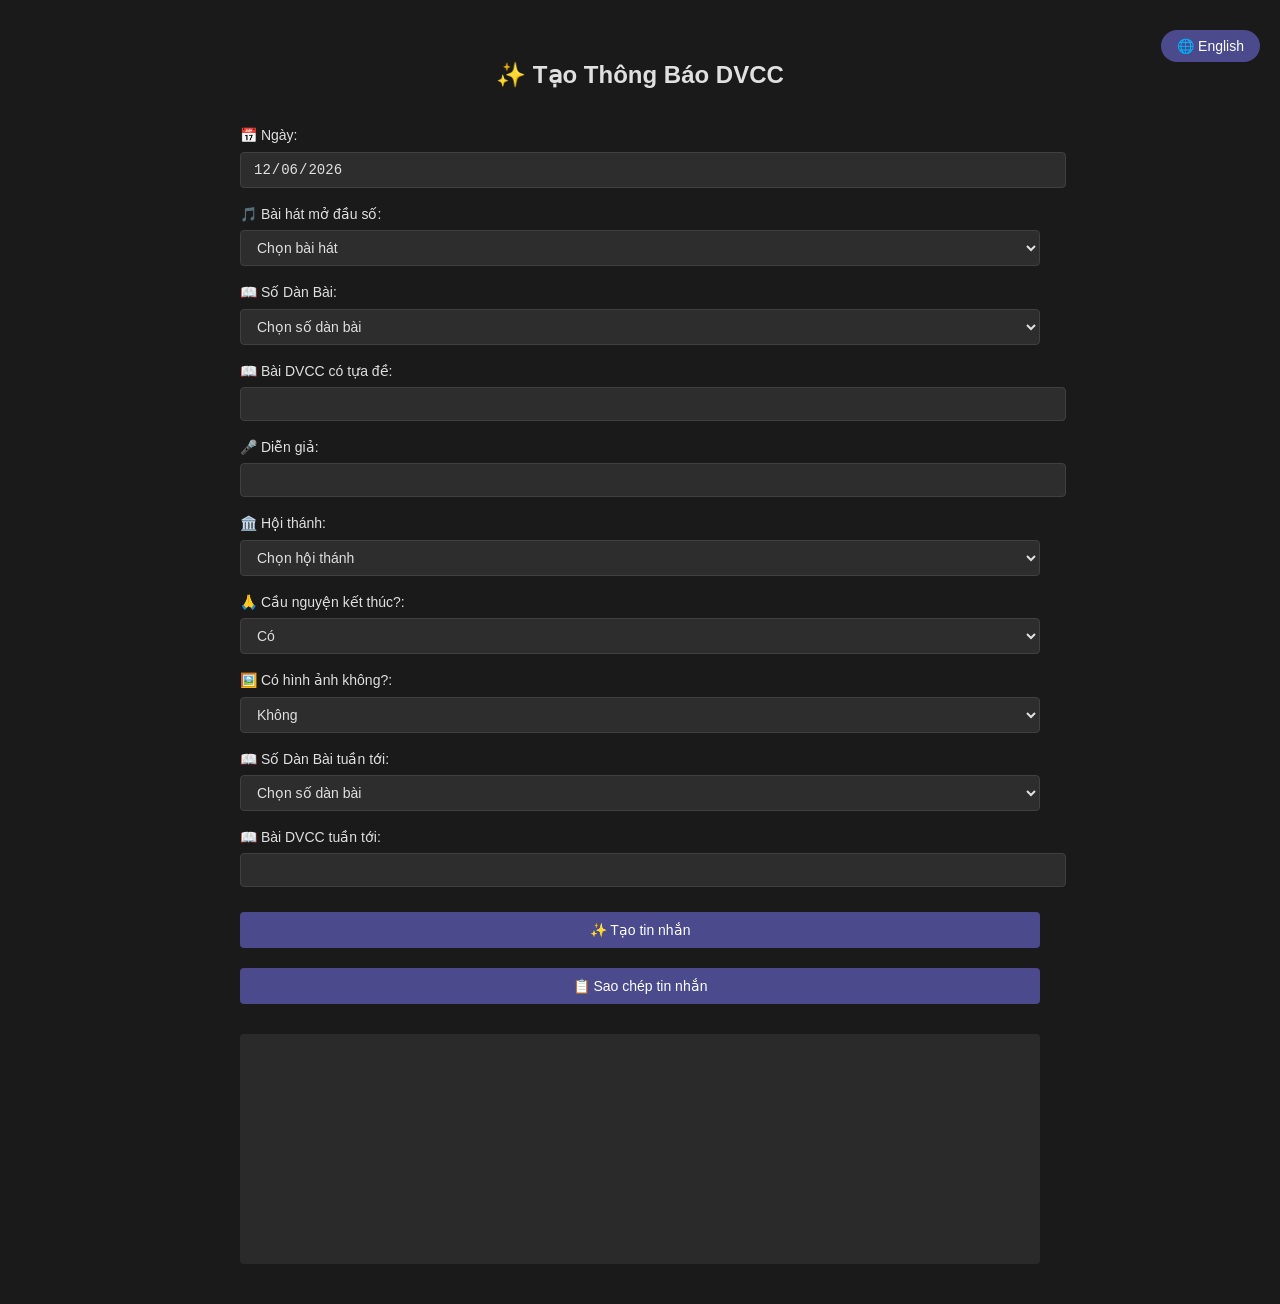
==== commit b0cc5229: "feat: add image upload confirmation to message generator" ====
--- a/index.html
+++ b/index.html
@@ -385,6 +385,19 @@
 
             <div class="form-group">
                 <label
+                    data-vi="🖼️ Có hình ảnh không?:"
+                    data-en="🖼️ Are there images?:"
+                >🖼️ Có hình ảnh không?:</label>
+                <select id="imagesConfirm">
+                    <option value="Không" data-vi="Không" data-en="No">
+                        Không
+                    </option>
+                    <option value="Có" data-vi="Có" data-en="Yes">Có</option>
+                </select>
+            </div>
+
+            <div class="form-group">
+                <label
                     data-vi="📖 Số Dàn Bài tuần tới:"
                     data-en="📖 Next Week's Outline Number:"
                 >📖 Số Dàn Bài tuần tới:</label>
@@ -459,6 +472,7 @@
                     congregation: "🏛️ Hội thánh:",
                     closingPrayer:
                         "🙏 Diễn giả sẽ cầu nguyện kết thúc:",
+                    uploadedToDrive: "✅ Đã tải lên Google Drive.",
                     nextWeekTalk:
                         "📖 Bài DVCC cho thứ bảy tuần tới có tựa đề:",
                     thanks: "🙏 Cảm ơn các anh.",
@@ -479,6 +493,7 @@
                     congregation: "🏛️ Congregation:",
                     closingPrayer:
                         "🙏 Speaker will give closing prayer:",
+                    uploadedToDrive: "✅ Uploaded to Google Drive.",
                     nextWeekTalk:
                         "📖 Next Saturday's Public Talk Title:",
                     thanks: "🙏 Thank you brothers.",
@@ -601,6 +616,8 @@
                 const prayerConfirm =
                     document.getElementById("prayerConfirm")
                         .value;
+                const imagesConfirm =
+                    document.getElementById("imagesConfirm").value;
                 const nextOutlineNumber =
                     document.getElementById("nextOutlineNumber")
                         .value;
@@ -615,6 +632,10 @@
                     ? prayerConfirm
                     : (prayerConfirm === "Có" ? "Yes" : "No");
 
+                const imagesText = imagesConfirm === "Có"
+                    ? `\n${t.uploadedToDrive}`
+                    : "";
+
                 const message = `${t.greeting}
 
 ${t.meetingDate} ${date} ${t.has}:
@@ -628,7 +649,7 @@
 
 ${t.speaker} ${speaker}
 ${t.congregation} ${congregation}
-${t.closingPrayer} ${prayerText} ${prayerEmoji}
+${t.closingPrayer} ${prayerText} ${prayerEmoji}${imagesText}
 
 ${t.nextWeekTalk}
 "${nextOutlineNumber} ${nextTalkTitle}"
